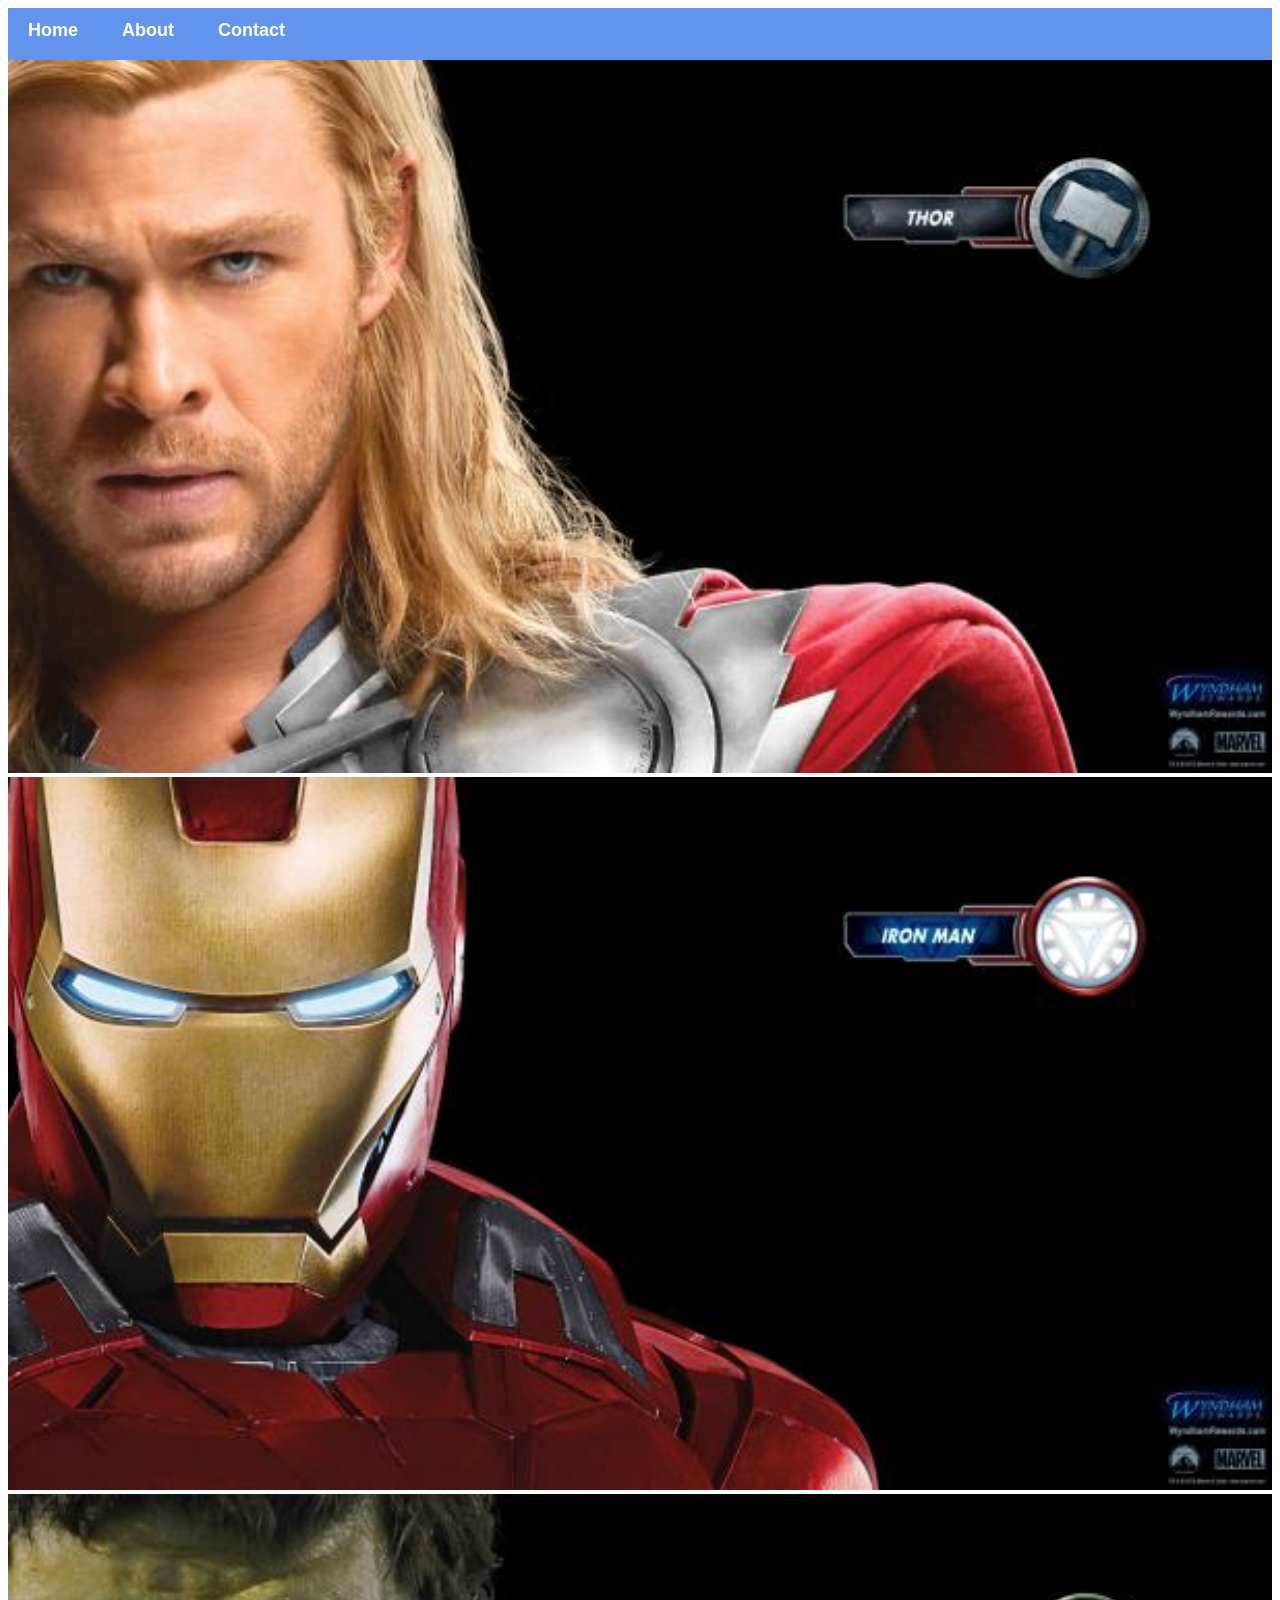
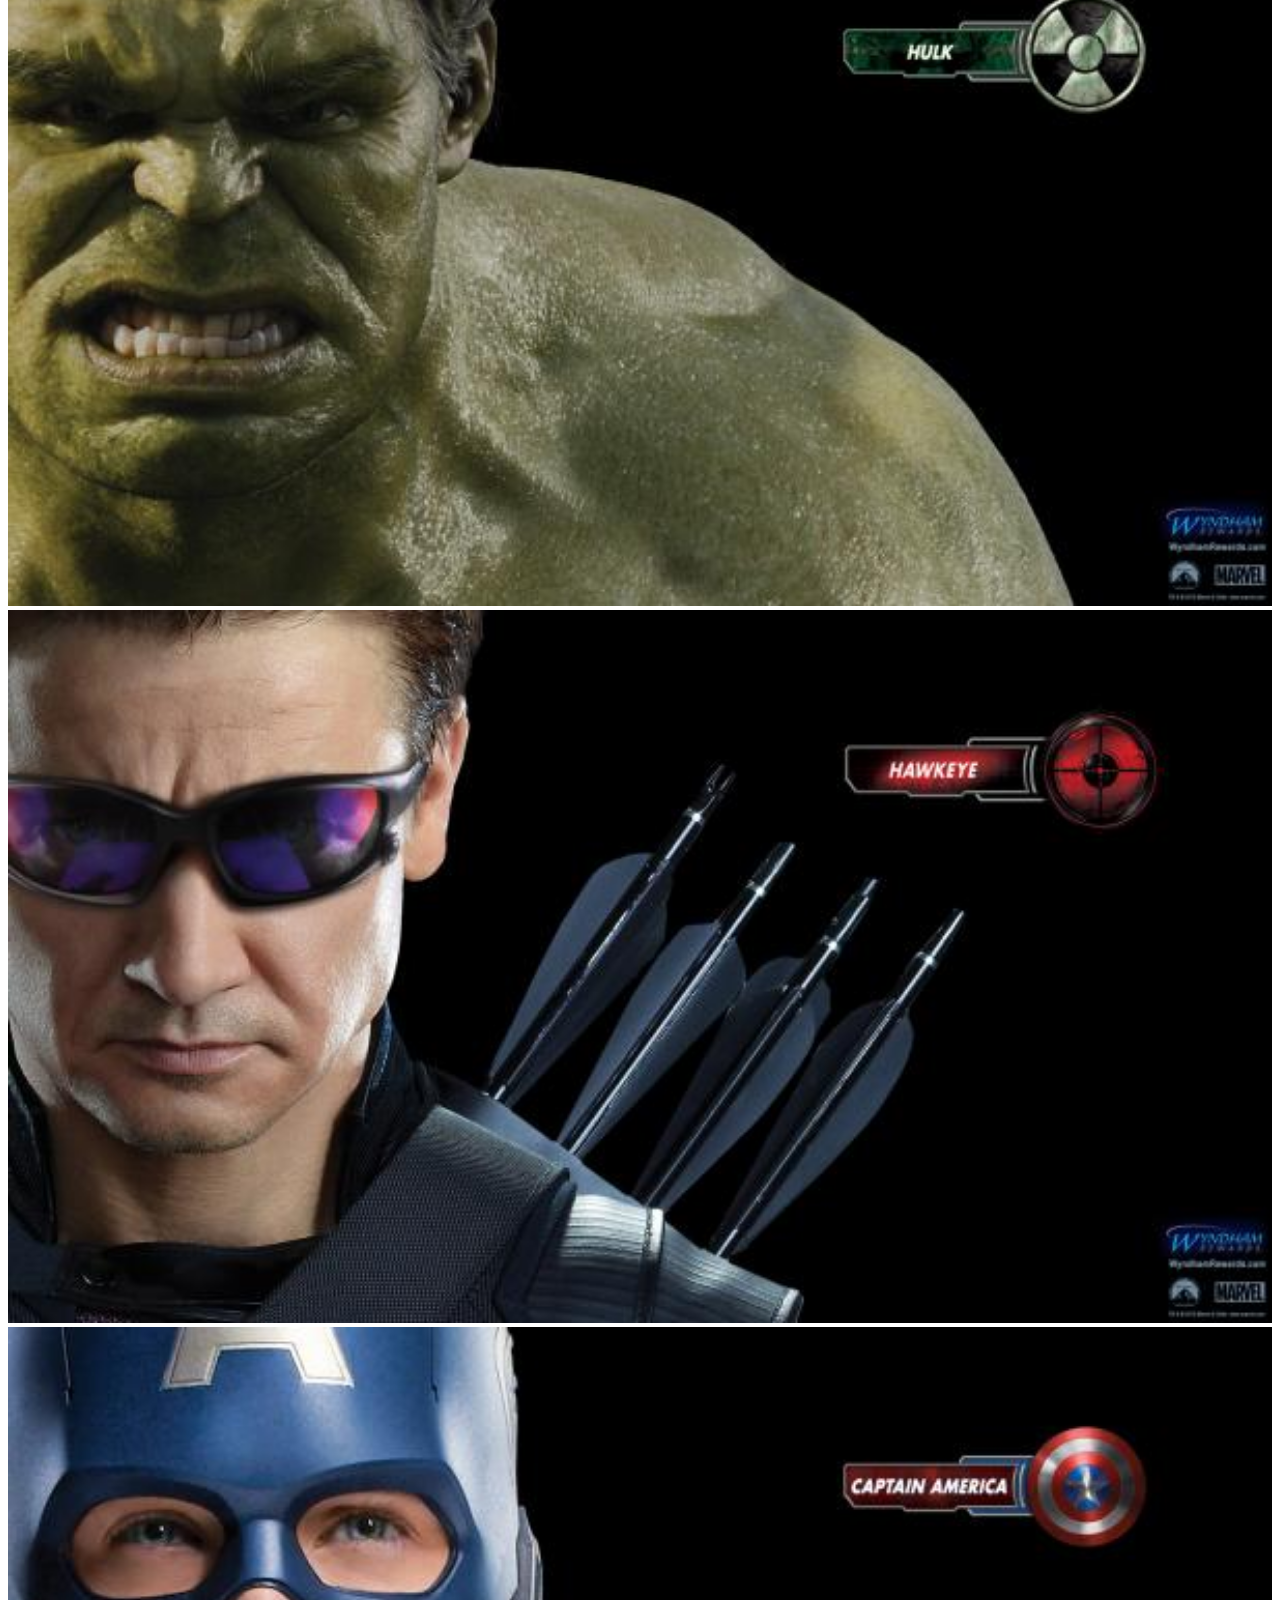
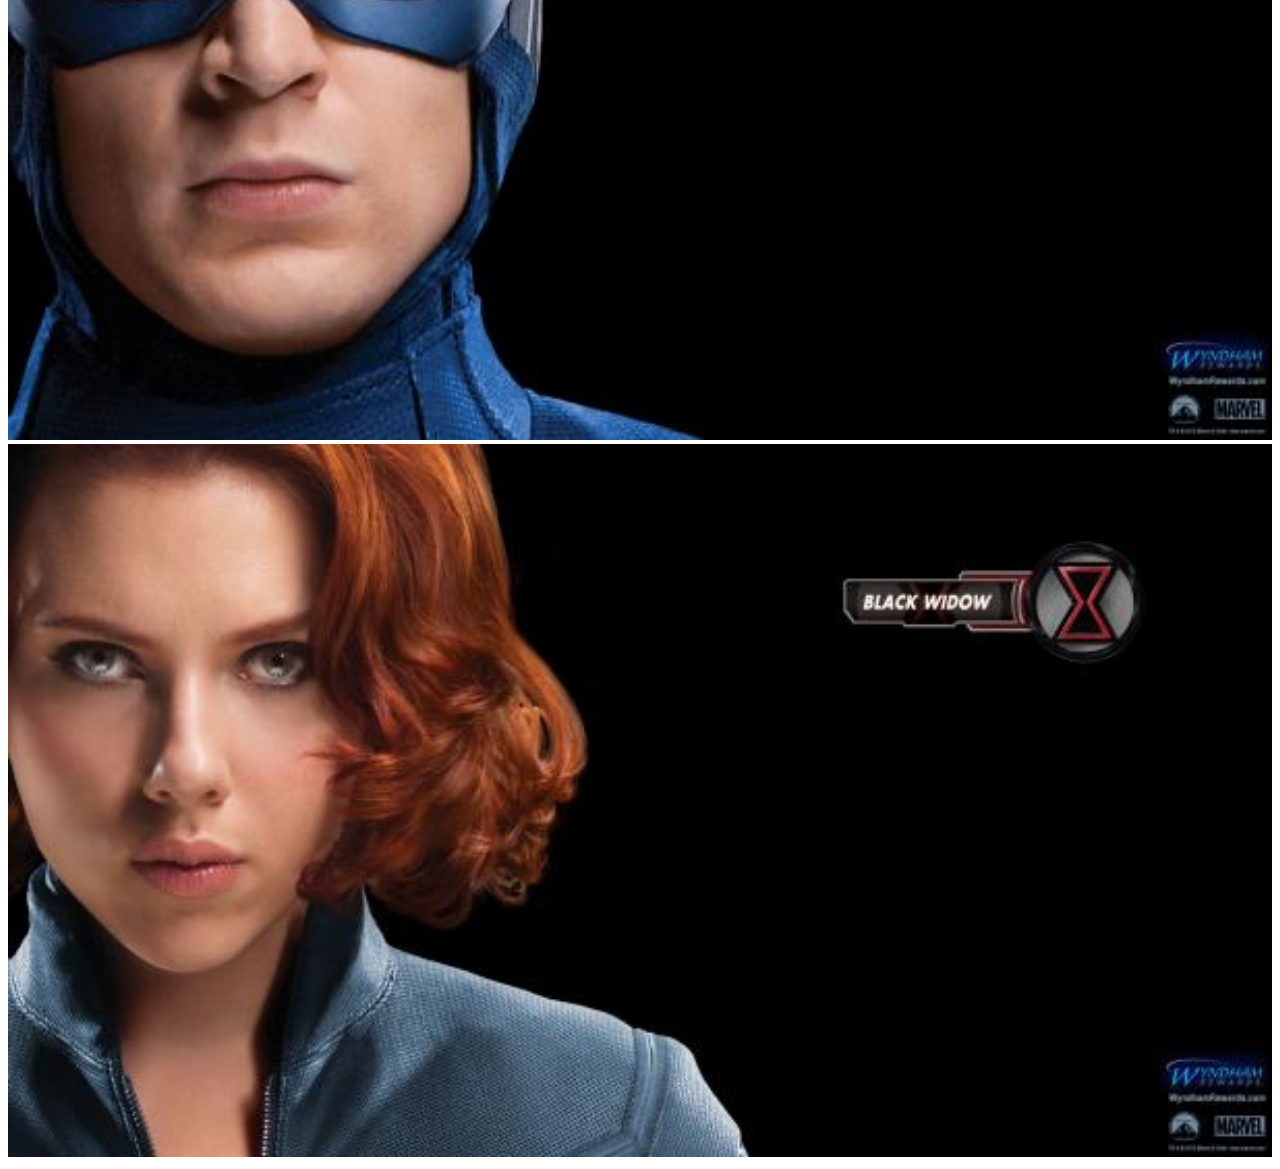
==== index.html @ 86419276 "Added project files" ====
<!DOCTYPE html>
<html>
    <head>
        <link rel="stylesheet" href="style.css">   
    </head>
    <body>
        <div id="menu">
            <a href="index.html">Home</a>
            <a href="about.html">About</a>
            <a href="contact.html">Contact</a>
        </div>
        <div class="gallery">
            <a href="avenger-1.html"><img src="images/avengers_01.jpg"/></a>
            <a href="avenger-2.html"><img src="images/avengers_02.jpg"/></a>
            <a href="avenger-3.html"><img src="images/avengers_03.jpg"/></a>
            <a href="avenger-4.html"><img src="images/avengers_04.jpg"/></a>
            <a href="avenger-5.html"><img src="images/avengers_05.jpg"/></a>
            <a href="avenger-6.html"><img src="images/avengers_06.jpg"/></a>
        </div>
    </body>
</html>
---- style.css ----
.gallery img{
    width: 100%
}

h2{
    font-family: Impact, fantasy;
    text-align: center;
    font-size: 30px;
    color: cornflowerblue;
    font-style: italic;
}

h4{
    font-family: impact, fantasy;
    font-size: 20px;
    font-style: italic;
    color: cornflowerblue;
}

#menu{
    width: 100%;
    height: 40px;
    background-color: cornflowerblue;
    padding-top: 12px;
    
}

#menu a{
    color: white;
    font-family: Arial, Helvetica, sans-serif;
    font-size: 18px;
    text-decoration: none;
    font-weight: 800;
    padding-left: 20px;
    padding-right: 20px
}

#menu a:hover{
    color: #5077bd;
    
}
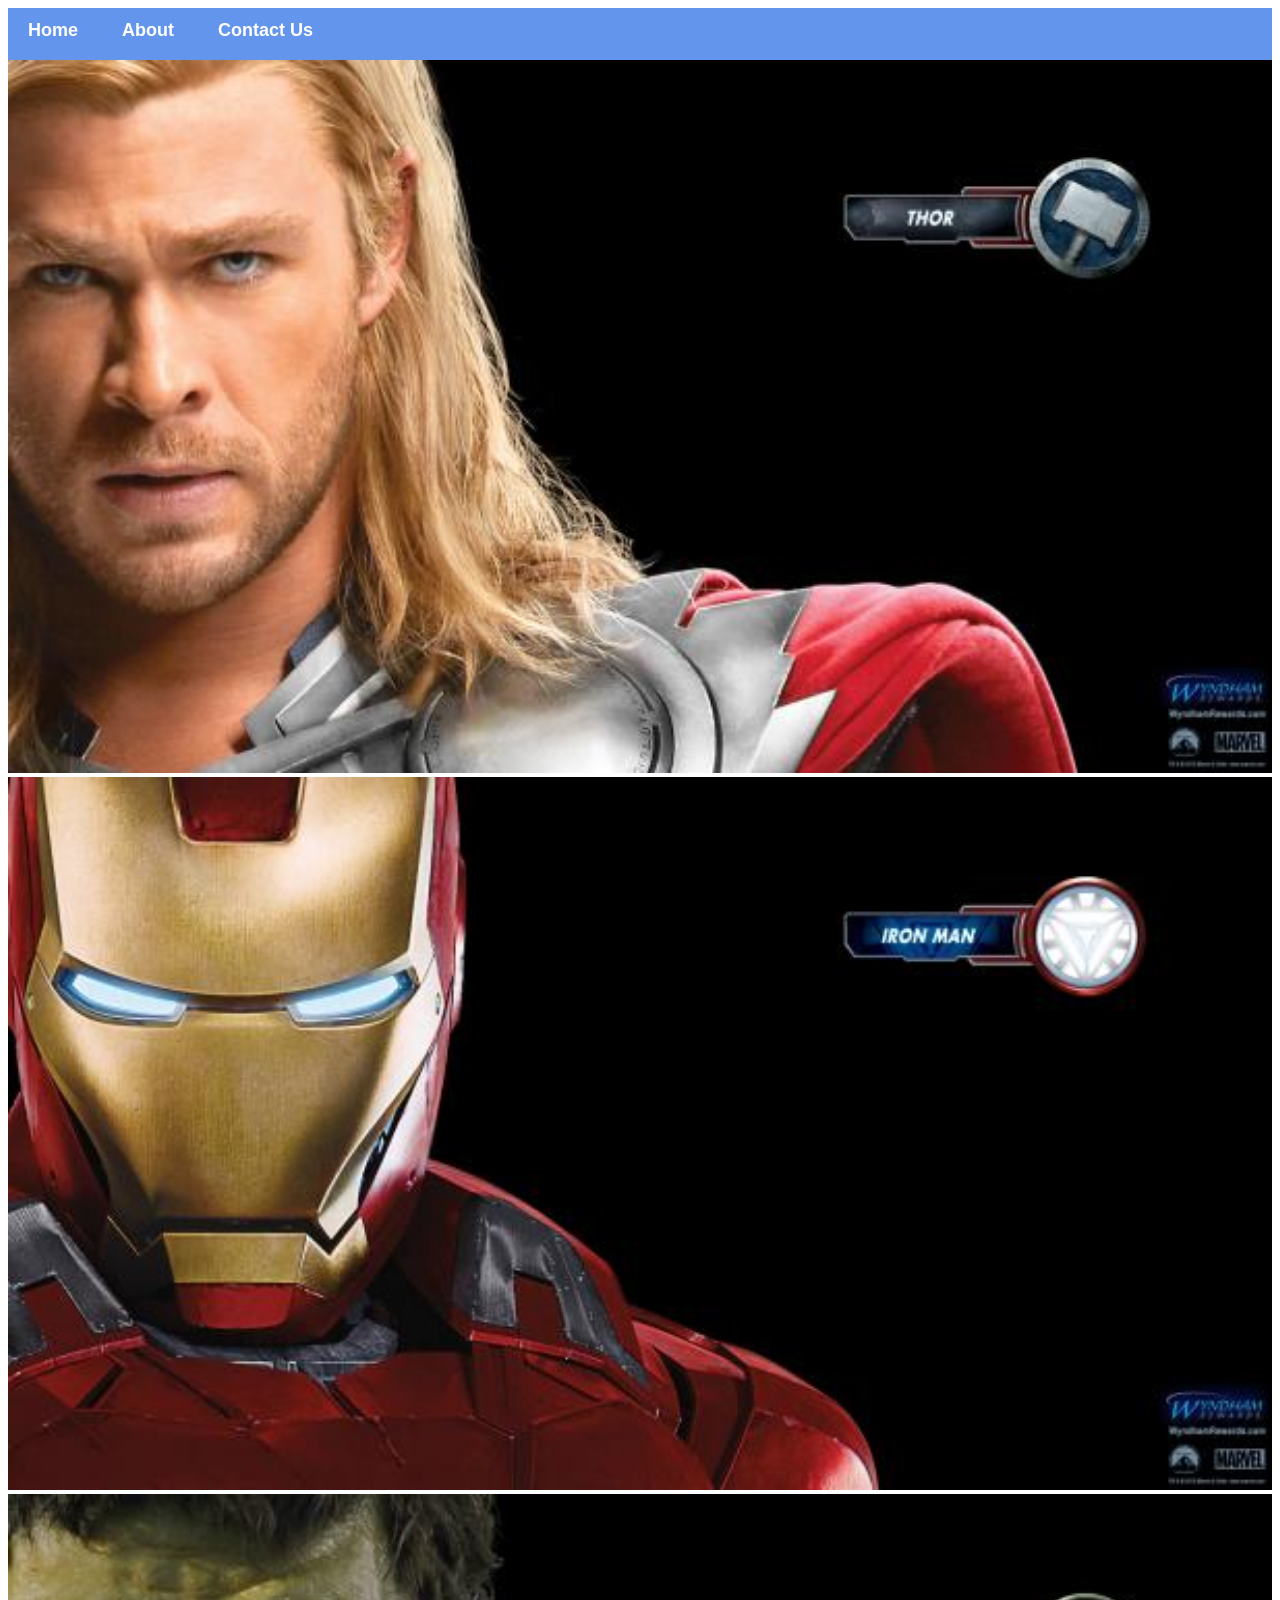
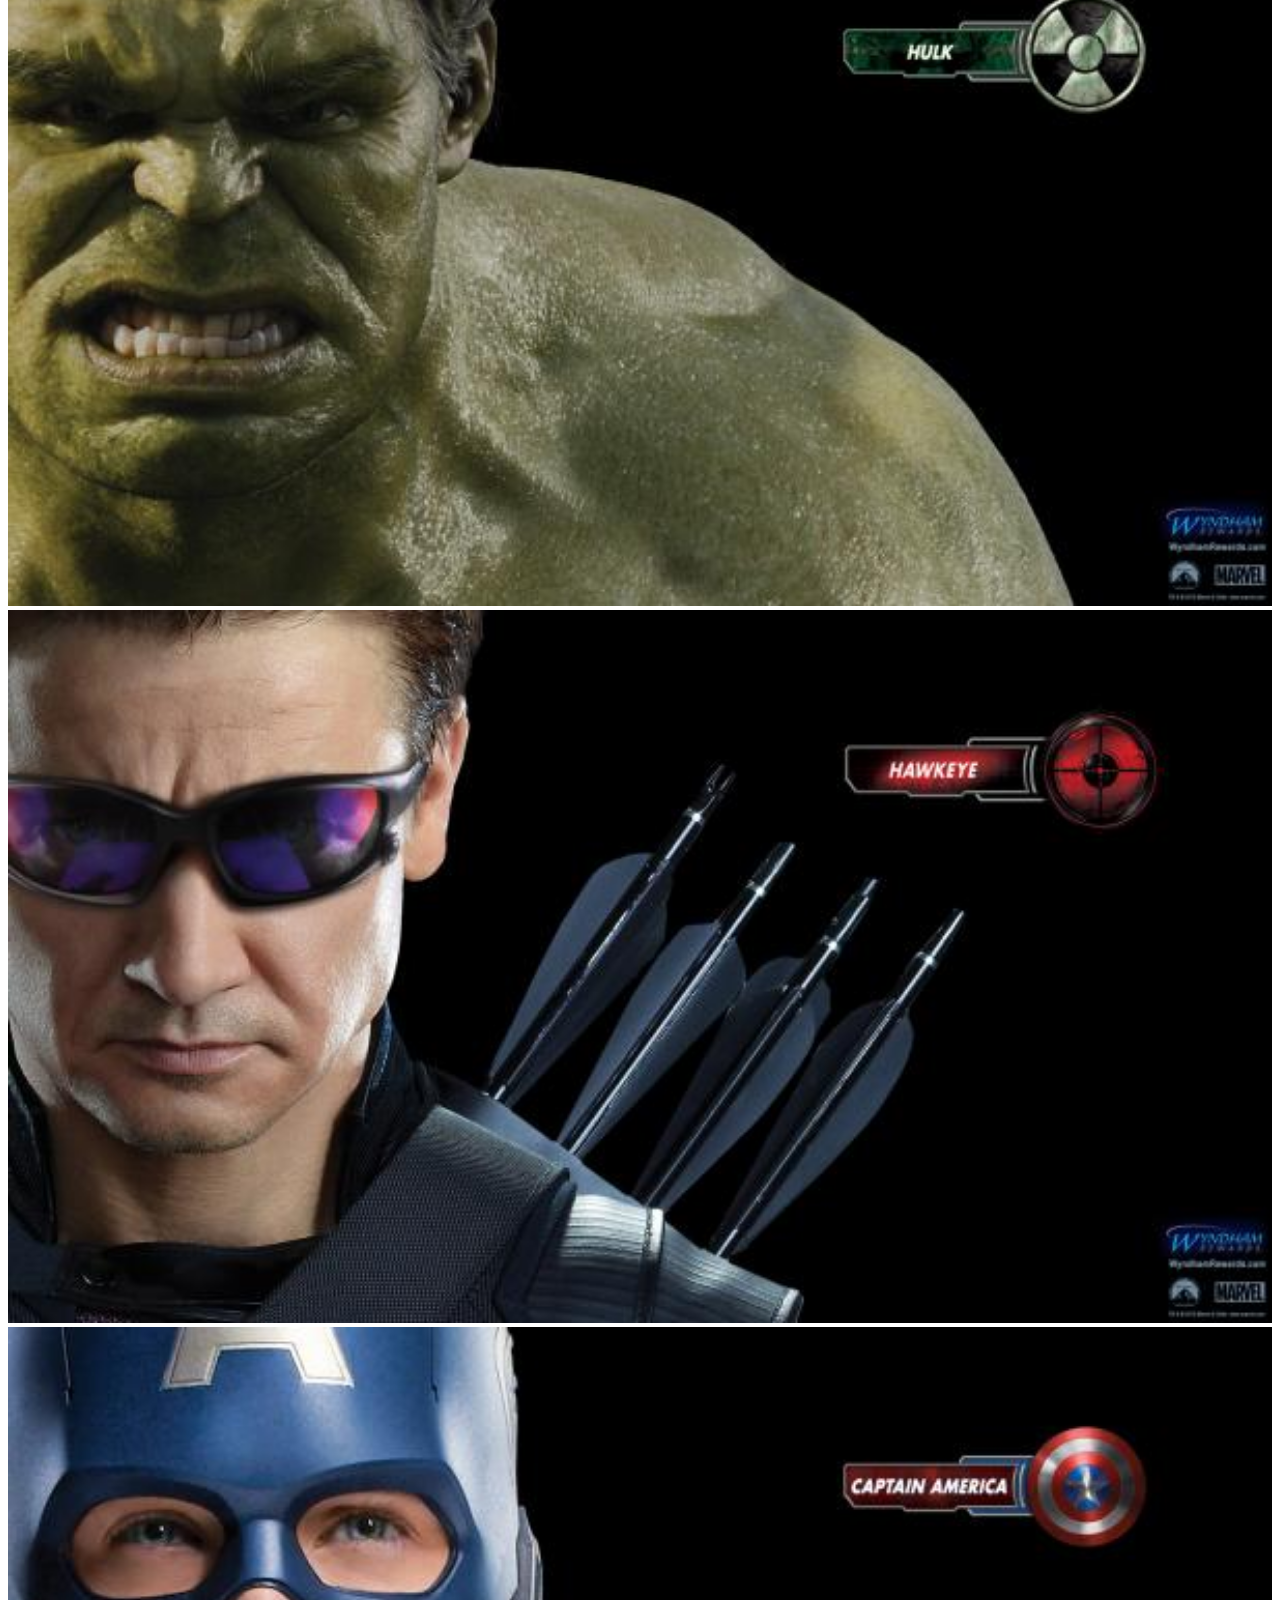
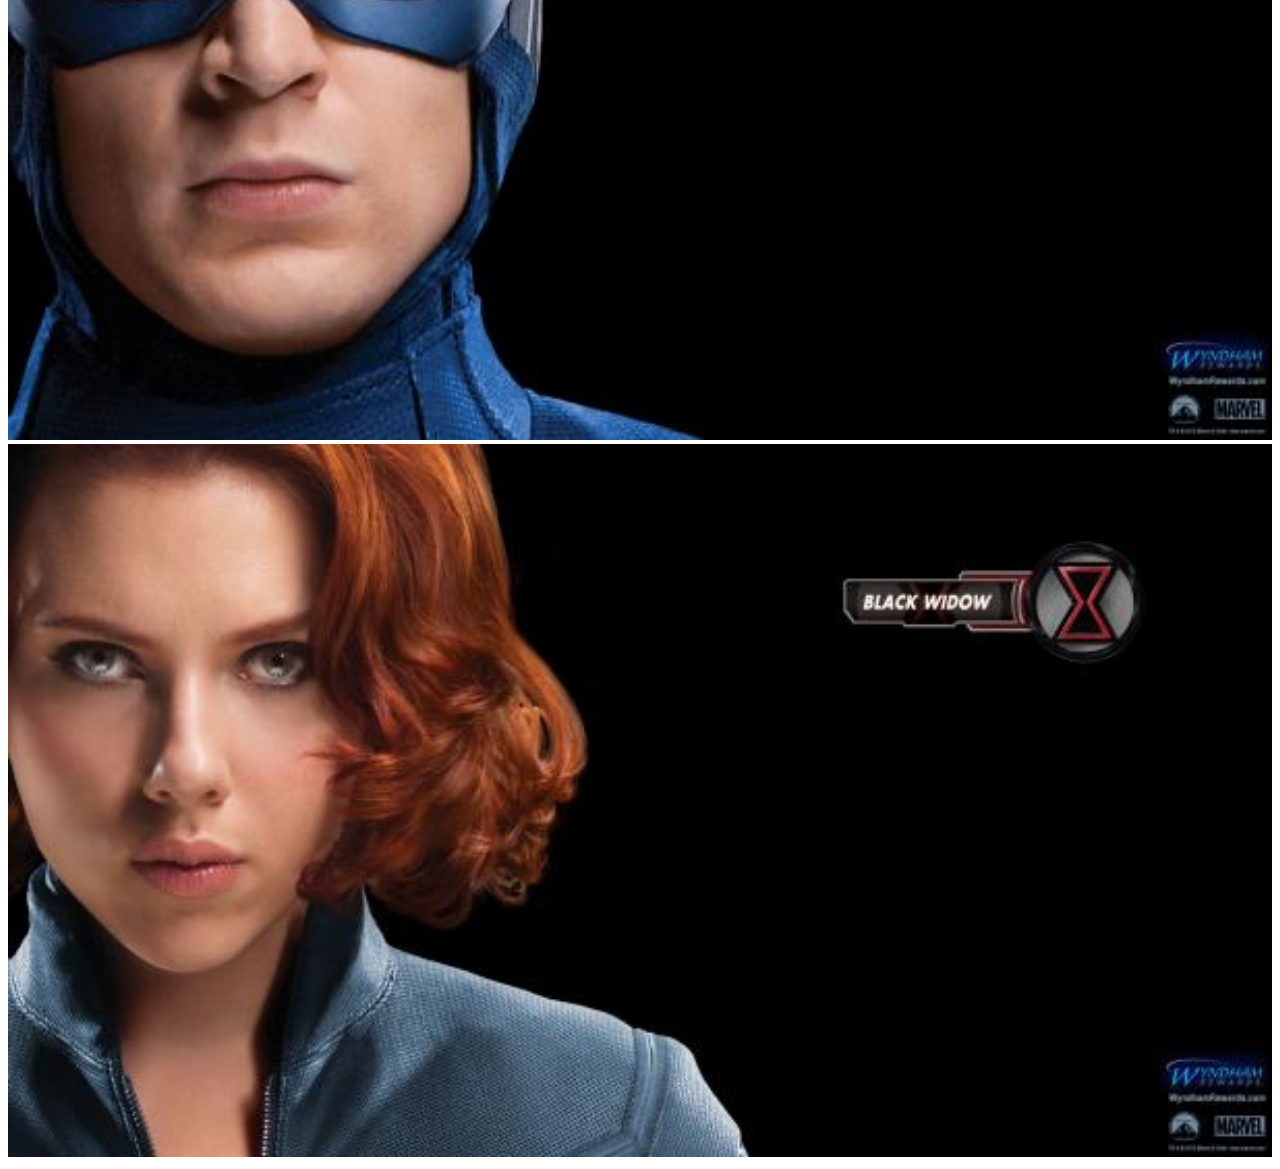
==== commit 6b618c4d: "Changed contact to "Contact us"" ====
--- a/index.html
+++ b/index.html
@@ -7,7 +7,7 @@
         <div id="menu">
             <a href="index.html">Home</a>
             <a href="about.html">About</a>
-            <a href="contact.html">Contact</a>
+            <a href="contact.html">Contact Us</a>
         </div>
         <div class="gallery">
             <a href="avenger-1.html"><img src="images/avengers_01.jpg"/></a>
